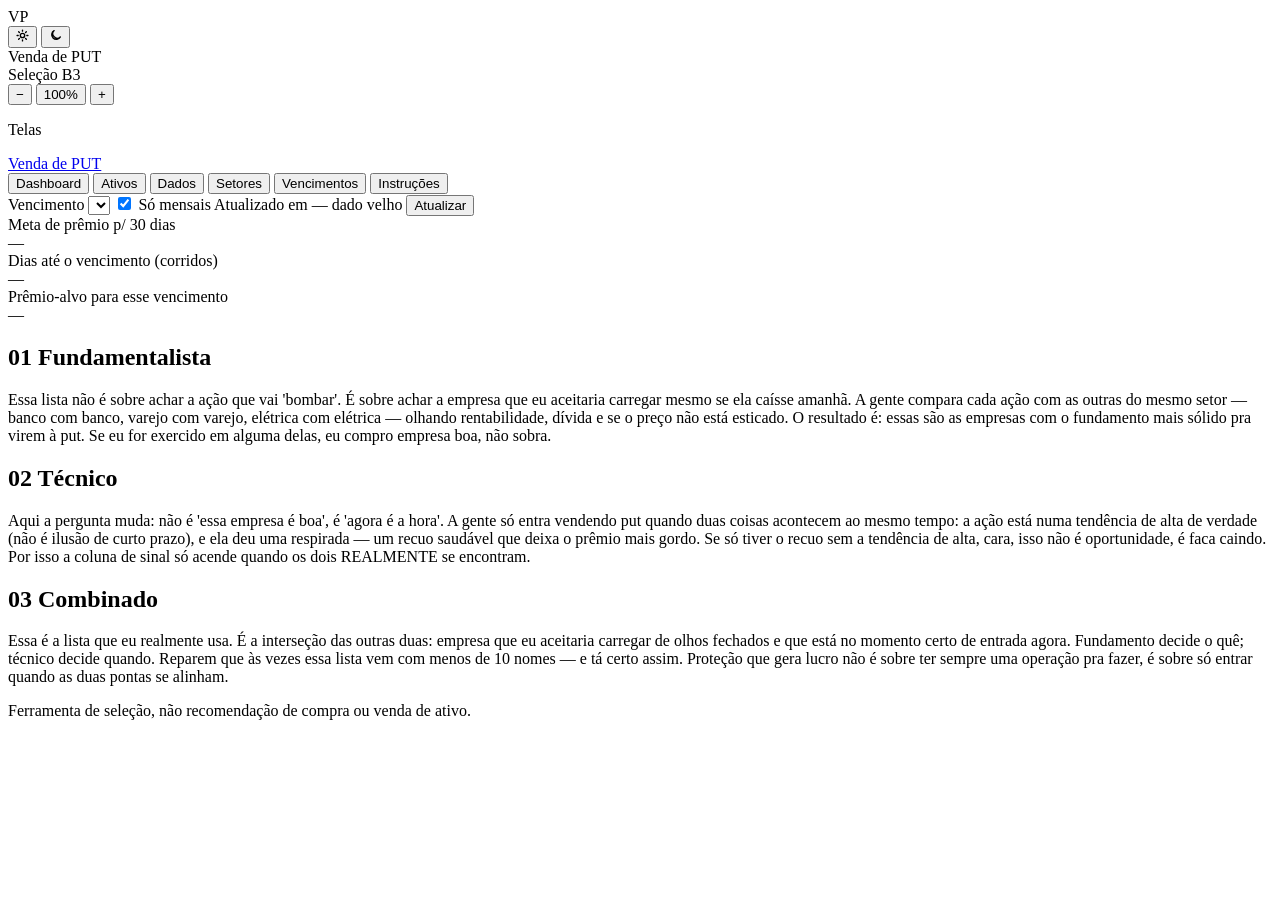
==== src/venda_de_put/web/templates/index.html @ cc8a2dce "feat: aba Instrucoes no visual das listas do dashboard O markdown deixa de ir cru na tela. Titulos n" ====
<!DOCTYPE html>
<html lang="pt-BR">
<head>
  <meta charset="utf-8">
  <meta name="viewport" content="width=device-width, initial-scale=1">
  <title>Venda de PUT</title>
  <link rel="preconnect" href="https://fonts.googleapis.com">
  <link rel="preconnect" href="https://fonts.gstatic.com" crossorigin>
  <link href="https://fonts.googleapis.com/css2?family=Big+Shoulders+Display:wght@600;700;800&family=JetBrains+Mono:wght@500;600;700&display=swap" rel="stylesheet">
  <link rel="stylesheet" href="/static/app.css?v=bui29">
  <script>
    (function () {
      var t, z = 1;
      try { t = localStorage.getItem("vdp-theme"); } catch (e) { t = null; }
      if (t !== "light" && t !== "dark") {
        t = window.matchMedia && matchMedia("(prefers-color-scheme: dark)").matches ? "dark" : "light";
      }
      try {
        var raw = parseFloat(localStorage.getItem("vdp-zoom"));
        if (raw === 1 || (raw >= 0.8 && raw <= 1.6)) z = raw;
      } catch (e) { z = 1; }
      document.documentElement.setAttribute("data-theme", t);
      document.documentElement.style.colorScheme = t;
      document.documentElement.style.setProperty("--ui-zoom", String(z));
      document.documentElement.style.zoom = "";
    })();
  </script>
</head>
<body>
  <div class="desk" aria-hidden="true"></div>
  <div class="shell">
  <aside class="sidebar">
    <div class="sidebar-top">
      <span class="brand-mark">VP</span>
    <div class="theme-switch" role="group" aria-label="Tema">
      <button type="button" class="theme-btn" data-theme-set="light" aria-label="Tema claro" title="Claro">
        <svg width="13" height="13" viewBox="0 0 24 24" fill="none" stroke="currentColor" stroke-width="2.5" stroke-linecap="round" aria-hidden="true">
          <circle cx="12" cy="12" r="4"/>
          <path d="M12 2v2M12 20v2M4.9 4.9l1.4 1.4M17.7 17.7l1.4 1.4M2 12h2M20 12h2M4.9 19.1l1.4-1.4M17.7 6.3l1.4-1.4"/>
        </svg>
      </button>
      <button type="button" class="theme-btn" data-theme-set="dark" aria-label="Tema escuro" title="Escuro">
        <svg width="13" height="13" viewBox="0 0 24 24" fill="none" stroke="currentColor" stroke-width="2.5" stroke-linecap="round" stroke-linejoin="round" aria-hidden="true">
          <path d="M21 14.5A8.5 8.5 0 1 1 9.5 3 7 7 0 0 0 21 14.5z"/>
        </svg>
      </button>
    </div>
    </div>
    <div class="brand-text">
      <div class="brand-name">Venda de PUT</div>
      <div class="brand-sub">Seleção B3</div>
    </div>
    <div class="zoom-switch" role="group" aria-label="Zoom da tela">
      <button type="button" id="zoom-out" aria-label="Diminuir zoom" title="Diminuir">−</button>
      <button type="button" id="zoom-reset" aria-label="Zoom 100%">100%</button>
      <button type="button" id="zoom-in" aria-label="Aumentar zoom" title="Aumentar">+</button>
    </div>
    <p class="nav-label">Telas</p>
    <nav>
      <a class="nav-item active" href="#dashboard">Venda de PUT</a>
    </nav>
  </aside>
  <div class="main">
    <header class="tabs">
      <div class="tab-list" role="tablist">
      <button type="button" class="tab active" data-tab="dashboard">Dashboard</button>
      <button type="button" class="tab" data-tab="ativos">Ativos</button>
      <button type="button" class="tab" data-tab="dados">Dados</button>
      <button type="button" class="tab" data-tab="setores">Setores</button>
      <button type="button" class="tab" data-tab="config" hidden>Config</button>
      <button type="button" class="tab" data-tab="vencimentos">Vencimentos</button>
      <button type="button" class="tab" data-tab="feriados" hidden>Feriados</button>
      <button type="button" class="tab" data-tab="instrucoes">Instruções</button>
      </div>
      <div id="auth-control" class="auth-control" aria-live="polite"></div>
    </header>
    <section id="pane-dashboard" class="pane active">
      <div class="toolbar">
        <label>Vencimento
          <select id="vencimento"></select>
        </label>
        <label class="toggle">
          <input type="checkbox" id="so-mensais" checked>
          Só mensais
        </label>
        <span id="carimbo">Atualizado em —</span>
        <span id="badge-stale" class="badge hidden">dado velho</span>
        <button type="button" id="btn-atualizar">Atualizar</button>
      </div>
      <div class="premio-tape" aria-live="polite">
        <div class="tape-cell">
          <div class="tape-lbl">Meta de prêmio p/ 30 dias</div>
          <div class="tape-val" id="meta-30d">—</div>
        </div>
        <div class="tape-cell">
          <div class="tape-lbl">Dias até o vencimento (corridos)</div>
          <div class="tape-val" id="dias-corridos">—</div>
        </div>
        <div class="tape-cell destaque">
          <div class="tape-lbl">Prêmio-alvo para esse vencimento</div>
          <div class="tape-val" id="premio-alvo">—</div>
        </div>
      </div>
      <div class="lists">
        <article class="list-block">
          <div class="list-banner">
          <h2><span class="sec-idx">01</span> Fundamentalista</h2>
          <p class="narrative">Essa lista não é sobre achar a ação que vai 'bombar'. É sobre achar a empresa que eu aceitaria carregar mesmo se ela caísse amanhã. A gente compara cada ação com as outras do mesmo setor — banco com banco, varejo com varejo, elétrica com elétrica — olhando rentabilidade, dívida e se o preço não está esticado. O resultado é: essas são as empresas com o fundamento mais sólido pra virem à put. Se eu for exercido em alguma delas, eu compro empresa boa, não sobra.</p>
          </div>
          <div id="cards-fundamentalista" class="cards"></div>
        </article>
        <article class="list-block">
          <div class="list-banner">
          <h2><span class="sec-idx">02</span> Técnico</h2>
          <p class="narrative">Aqui a pergunta muda: não é 'essa empresa é boa', é 'agora é a hora'. A gente só entra vendendo put quando duas coisas acontecem ao mesmo tempo: a ação está numa tendência de alta de verdade (não é ilusão de curto prazo), e ela deu uma respirada — um recuo saudável que deixa o prêmio mais gordo. Se só tiver o recuo sem a tendência de alta, cara, isso não é oportunidade, é faca caindo. Por isso a coluna de sinal só acende quando os dois REALMENTE se encontram.</p>
          </div>
          <div id="cards-tecnico" class="cards"></div>
        </article>
        <article class="list-block">
          <div class="list-banner">
          <h2><span class="sec-idx">03</span> Combinado</h2>
          <p class="narrative">Essa é a lista que eu realmente usa. É a interseção das outras duas: empresa que eu aceitaria carregar de olhos fechados e que está no momento certo de entrada agora. Fundamento decide o quê; técnico decide quando. Reparem que às vezes essa lista vem com menos de 10 nomes — e tá certo assim. Proteção que gera lucro não é sobre ter sempre uma operação pra fazer, é sobre só entrar quando as duas pontas se alinham.</p>
          </div>
          <div id="cards-combinado" class="cards"></div>
        </article>
      </div>
    </section>
    <section id="pane-ativos" class="pane" hidden>
      <div class="toolbar">
        <label>Filtro
          <input type="search" id="filtro-ativos" placeholder="ticker ou grupo">
        </label>
        <label class="toggle">
          <input type="checkbox" id="mostrar-calculo">
          mostrar cálculo
        </label>
      </div>
      <div class="table-wrap"><table id="tbl-ativos" class="data-table"></table></div>
    </section>
    <section id="pane-dados" class="pane" hidden>
      <p id="carimbo-dados" class="carimbo-linha"></p>
      <div class="table-wrap"><table id="tbl-dados" class="data-table"></table></div>
    </section>
    <section id="pane-setores" class="pane" hidden>
      <div class="table-wrap"><table id="tbl-setores" class="data-table"></table></div>
    </section>
    <section id="pane-config" class="pane" hidden>
      <form id="form-config" class="config-form">
        <div class="calc-premio">
          <h3>Calculadora de prêmio-alvo por vencimento</h3>
          <p class="calc-help">Os mesmos três campos da planilha. O último é fórmula: Meta 30d × √(dias / 30).</p>
          <label>Meta de prêmio p/ 30 dias
            <input class="edit" id="calc-meta-30d" name="meta_premio_30d" type="text" inputmode="decimal" autocomplete="off">
          </label>
          <label>Dias até o vencimento (corridos)
            <input class="edit" id="calc-dias" type="number" step="1">
          </label>
          <label>Prêmio-alvo para esse vencimento
            <output id="calc-alvo" class="calc-out">—</output>
          </label>
        </div>
        <label>IFR mín <input class="edit" name="ifr_min" type="number" step="any"></label>
        <label>IFR máx <input class="edit" name="ifr_max" type="number" step="any"></label>
        <label>Folga <input class="edit" name="folga" type="number" step="any"></label>
        <label>MM períodos <input class="edit" name="mm_periodos" type="number"></label>
        <label>MM tipo <input class="edit" name="mm_tipo" type="text"></label>
        <label>IFR períodos <input class="edit" name="ifr_periodos" type="number"></label>
        <label>Boll períodos <input class="edit" name="boll_periodos" type="number"></label>
        <label>Boll desvios <input class="edit" name="boll_desvios" type="number" step="any"></label>
        <label>HV períodos <input class="edit" name="hv_periodos" type="number"></label>
        <label>Horários scrape <input class="edit" name="scrape_times" type="text"></label>
        <label>Dias Fundamentus <input class="edit" name="fundamentus_days" type="text"></label>
        <label>Hora Fundamentus <input class="edit" name="fundamentus_time" type="text"></label>
        <label class="date-combo-label">Vencimentos até
          <span class="date-combo">
            <input type="text" class="edit date-combo-input" name="calendario_ate" id="calendario-ate" inputmode="numeric" maxlength="10" placeholder="dd/mm/aaaa" autocomplete="off">
            <input type="date" id="calendario-ate-picker" class="date-picker-src" tabindex="-1" aria-hidden="true">
            <button type="button" id="calendario-ate-cal" class="date-combo-cal-btn" aria-label="Abrir calendário" title="Calendário">
              <svg width="14" height="14" viewBox="0 0 24 24" fill="none" stroke="currentColor" stroke-width="2.2" stroke-linecap="round" stroke-linejoin="round" aria-hidden="true">
                <rect x="3" y="5" width="18" height="16" rx="2"/>
                <path d="M8 3v4M16 3v4M3 11h18"/>
              </svg>
            </button>
          </span>
        </label>
        <div class="scrape-panel">
          <h3>Raspagem</h3>
          <p id="scrape-ultima" class="scrape-ultima">Última raspagem: sem dado</p>
          <ol id="scrape-passos" class="scrape-passos" aria-label="Passos da raspagem">
            <li data-step="yahoo" data-status="pendente"><span class="scrape-step-name">Yahoo</span><span class="scrape-step-state">pendente</span></li>
            <li data-step="oplab" data-status="pendente"><span class="scrape-step-name">OpLab</span><span class="scrape-step-state">pendente</span></li>
            <li data-step="fundamentus" data-status="pendente"><span class="scrape-step-name">Fundamentus</span><span class="scrape-step-state">pendente</span></li>
            <li data-step="oplab_cadeia" data-status="pendente"><span class="scrape-step-name">Cadeia</span><span class="scrape-step-state">pendente</span></li>
          </ol>
          <p class="calc-help">Dispara a coleta de dados fora dos horários agendados, sem esperar o próximo horário do timer. Coleta preços e histórico (Yahoo), volatilidade implícita e cadeia de opções (OpLab) e, se marcado abaixo, indicadores fundamentalistas (Fundamentus).</p>
          <p class="scrape-warn">Evite clicar repetidas vezes em pouco tempo: cada raspagem faz várias requisições reais aos sites de origem, e fazer isso com frequência pode levar esses sites a bloquear ou limitar o acesso da ferramenta, prejudicando a coleta agendada também.</p>
          <label class="toggle"><input type="checkbox" id="scrape-incluir-fundamentus"> Incluir Fundamentus (https://fundamentus.com.br/resultado.php)</label>
          <button type="button" id="btn-raspar">Raspar dados agora</button>
          <p id="scrape-status" class="scrape-status" aria-live="polite"></p>
        </div>
        <button type="submit" id="btn-salvar-config">Salvar</button>
      </form>
    </section>
    <section id="pane-vencimentos" class="pane" hidden>
      <div class="table-wrap"><table id="tbl-vencimentos" class="data-table"></table></div>
    </section>
    <section id="pane-feriados" class="pane" hidden>
      <div class="toolbar">
        <label class="date-combo-label">Data
          <span class="date-combo">
            <input type="text" class="date-combo-input" id="feriado-data" inputmode="numeric" maxlength="10" placeholder="dd/mm/aaaa" autocomplete="off">
            <input type="date" id="feriado-data-picker" class="date-picker-src" tabindex="-1" aria-hidden="true">
            <button type="button" id="feriado-data-cal" class="date-combo-cal-btn" aria-label="Abrir calendário" title="Calendário">
              <svg width="14" height="14" viewBox="0 0 24 24" fill="none" stroke="currentColor" stroke-width="2.2" stroke-linecap="round" stroke-linejoin="round" aria-hidden="true">
                <rect x="3" y="5" width="18" height="16" rx="2"/>
                <path d="M8 3v4M16 3v4M3 11h18"/>
              </svg>
            </button>
          </span>
        </label>
        <label>Descrição <input type="text" id="feriado-desc"></label>
        <button type="button" id="btn-add-feriado">Adicionar</button>
      </div>
      <div class="table-wrap"><table id="tbl-feriados" class="data-table"></table></div>
    </section>
    <section id="pane-instrucoes" class="pane" hidden>
      <article id="texto-instrucoes" class="instrucoes"></article>
    </section>
    <footer>Ferramenta de seleção, não recomendação de compra ou venda de ativo.</footer>
  </div>
  </div>
  <div id="login-modal" class="modal-overlay" hidden>
    <form id="login-form" class="modal-card" role="dialog" aria-modal="true" aria-labelledby="login-title">
      <h3 id="login-title">Login de administrador</h3>
      <label class="modal-field">Senha
        <input type="password" id="login-password" name="password" autocomplete="current-password" required>
      </label>
      <p id="login-error" class="modal-error" aria-live="polite"></p>
      <div class="modal-actions">
        <button type="button" id="login-cancel" class="modal-btn-secondary">Cancelar</button>
        <button type="submit" id="login-submit" class="modal-btn-primary">Entrar</button>
      </div>
    </form>
  </div>
  <script src="/static/app.js?v=bui29"></script>
</body>
</html>
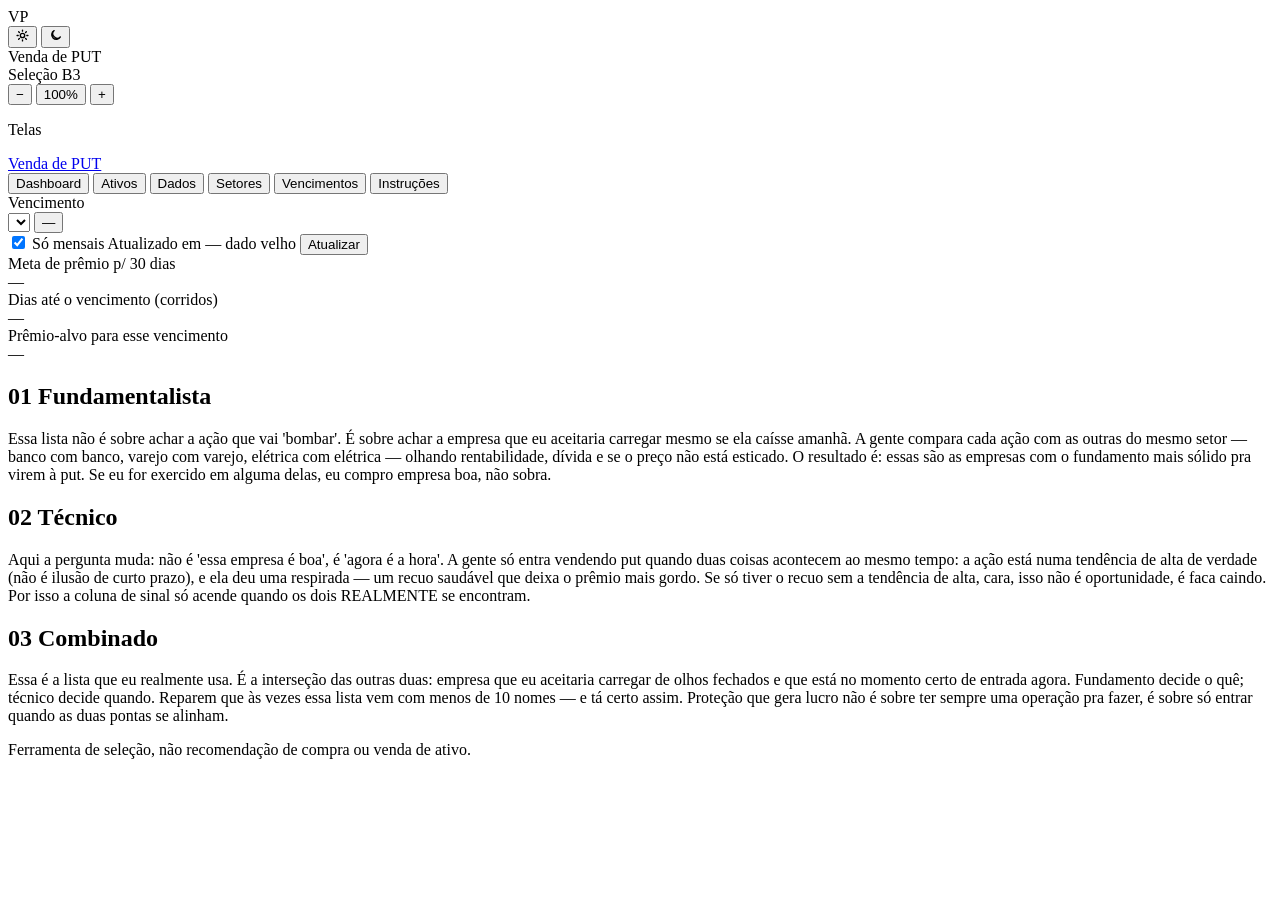
==== commit 108e959a: "style: seletor de vencimento com fonte e scroll da UI" ====
--- a/src/venda_de_put/web/templates/index.html
+++ b/src/venda_de_put/web/templates/index.html
@@ -7,7 +7,7 @@
   <link rel="preconnect" href="https://fonts.googleapis.com">
   <link rel="preconnect" href="https://fonts.gstatic.com" crossorigin>
   <link href="https://fonts.googleapis.com/css2?family=Big+Shoulders+Display:wght@600;700;800&family=JetBrains+Mono:wght@500;600;700&display=swap" rel="stylesheet">
-  <link rel="stylesheet" href="/static/app.css?v=bui29">
+  <link rel="stylesheet" href="static/app.css?v=bui31">
   <script>
     (function () {
       var t, z = 1;
@@ -76,8 +76,12 @@
     </header>
     <section id="pane-dashboard" class="pane active">
       <div class="toolbar">
-        <label>Vencimento
-          <select id="vencimento"></select>
+        <label class="venc-label">Vencimento
+          <div class="venc-combo">
+            <select id="vencimento" tabindex="-1" aria-hidden="true"></select>
+            <button type="button" id="vencimento-btn" class="venc-combo-btn" aria-haspopup="listbox" aria-expanded="false" aria-controls="vencimento-list">—</button>
+            <ul id="vencimento-list" class="venc-combo-list" hidden role="listbox" tabindex="-1"></ul>
+          </div>
         </label>
         <label class="toggle">
           <input type="checkbox" id="so-mensais" checked>
@@ -242,6 +246,6 @@
       </div>
     </form>
   </div>
-  <script src="/static/app.js?v=bui29"></script>
+  <script src="static/app.js?v=bui31"></script>
 </body>
 </html>
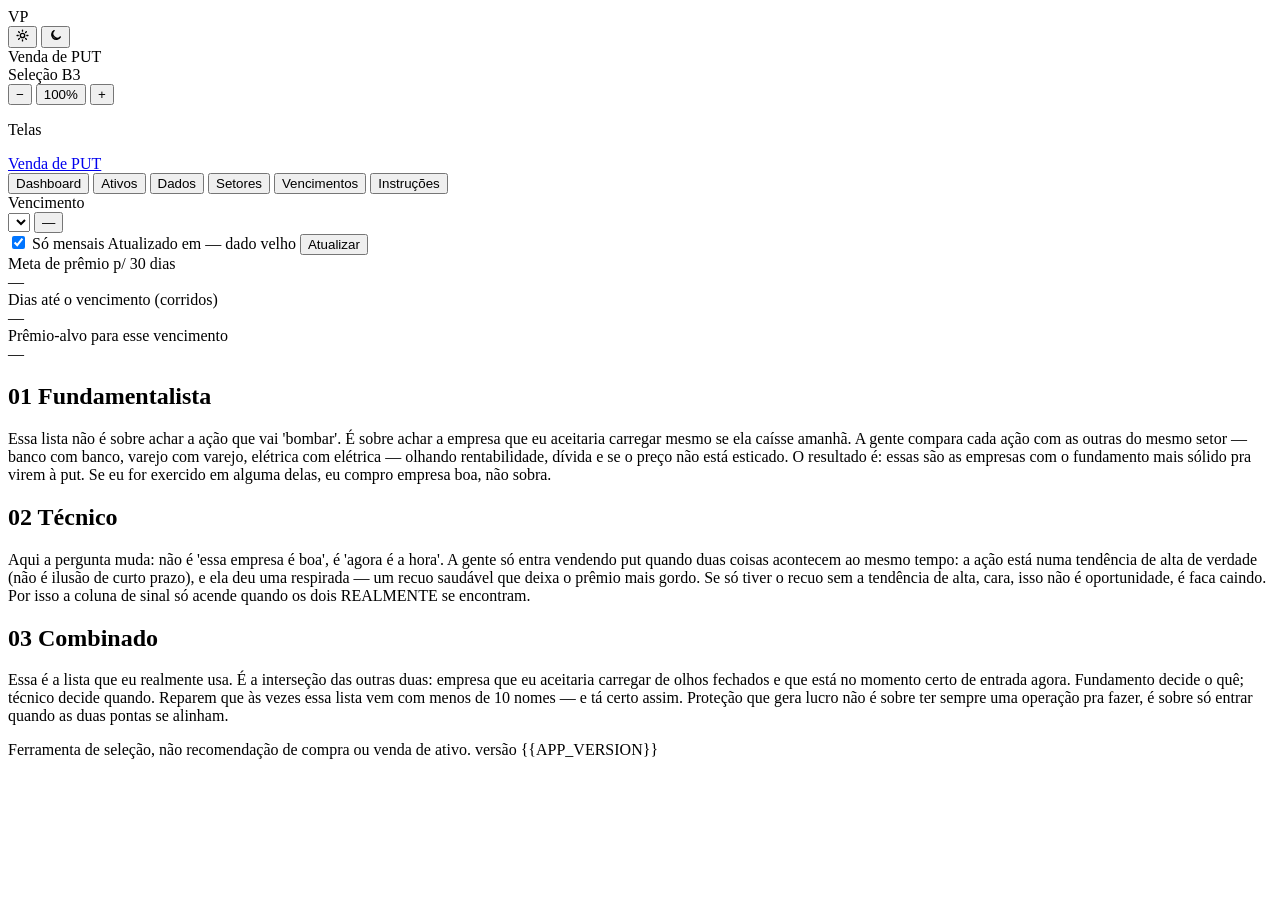
==== commit e2837f06: "feat: mostra versao 1.0.0 no rodape da pagina A home injeta venda_de_put.__version__ no footer, ao l" ====
--- a/src/venda_de_put/web/templates/index.html
+++ b/src/venda_de_put/web/templates/index.html
@@ -7,7 +7,7 @@
   <link rel="preconnect" href="https://fonts.googleapis.com">
   <link rel="preconnect" href="https://fonts.gstatic.com" crossorigin>
   <link href="https://fonts.googleapis.com/css2?family=Big+Shoulders+Display:wght@600;700;800&family=JetBrains+Mono:wght@500;600;700&display=swap" rel="stylesheet">
-  <link rel="stylesheet" href="static/app.css?v=bui31">
+  <link rel="stylesheet" href="static/app.css?v=bui33">
   <script>
     (function () {
       var t, z = 1;
@@ -105,6 +105,7 @@
           <div class="tape-val" id="premio-alvo">—</div>
         </div>
       </div>
+      <p id="price-notice" class="price-notice hidden" role="status"></p>
       <div class="lists">
         <article class="list-block">
           <div class="list-banner">
@@ -130,20 +131,33 @@
       </div>
     </section>
     <section id="pane-ativos" class="pane" hidden>
-      <div class="toolbar">
-        <label>Filtro
-          <input type="search" id="filtro-ativos" placeholder="ticker ou grupo">
-        </label>
-        <label class="toggle">
-          <input type="checkbox" id="mostrar-calculo">
-          mostrar cálculo
-        </label>
-      </div>
-      <div class="table-wrap"><table id="tbl-ativos" class="data-table"></table></div>
+      <article class="list-block">
+        <div class="list-banner">
+          <h2>Ativos</h2>
+          <p class="narrative">O preço à vista desta tabela é o da última raspagem (Yahoo), não o pregão ao vivo. Cotações cerca de 15 minutos atrasadas em relação ao horário da coleta. Indicadores, strike e prêmio partem desse número.</p>
+        </div>
+        <div class="toolbar">
+          <label>Filtro
+            <input type="search" id="filtro-ativos" placeholder="ticker ou grupo">
+          </label>
+          <label class="toggle">
+            <input type="checkbox" id="mostrar-calculo">
+            mostrar cálculo
+          </label>
+          <span id="carimbo-ativos">Atualizado em —</span>
+        </div>
+        <div class="table-wrap"><table id="tbl-ativos" class="data-table"></table></div>
+      </article>
     </section>
     <section id="pane-dados" class="pane" hidden>
-      <p id="carimbo-dados" class="carimbo-linha"></p>
-      <div class="table-wrap"><table id="tbl-dados" class="data-table"></table></div>
+      <article class="list-block">
+        <div class="list-banner">
+          <h2>Dados do Fundamentus</h2>
+          <p class="narrative">Indicadores fundamentalistas do site Fundamentus (https://fundamentus.com.br/resultado.php), gravados no snapshot. A cotação desta aba é a do Fundamentus — não o preço à vista da última raspagem do Yahoo, que fica na aba Ativos.</p>
+        </div>
+        <p id="carimbo-dados" class="carimbo-linha"></p>
+        <div class="table-wrap"><table id="tbl-dados" class="data-table"></table></div>
+      </article>
     </section>
     <section id="pane-setores" class="pane" hidden>
       <div class="table-wrap"><table id="tbl-setores" class="data-table"></table></div>
@@ -230,7 +244,7 @@
     <section id="pane-instrucoes" class="pane" hidden>
       <article id="texto-instrucoes" class="instrucoes"></article>
     </section>
-    <footer>Ferramenta de seleção, não recomendação de compra ou venda de ativo.</footer>
+    <footer>Ferramenta de seleção, não recomendação de compra ou venda de ativo. <span class="app-version">versão {{APP_VERSION}}</span></footer>
   </div>
   </div>
   <div id="login-modal" class="modal-overlay" hidden>
@@ -246,6 +260,6 @@
       </div>
     </form>
   </div>
-  <script src="static/app.js?v=bui31"></script>
+  <script src="static/app.js?v=bui32"></script>
 </body>
 </html>
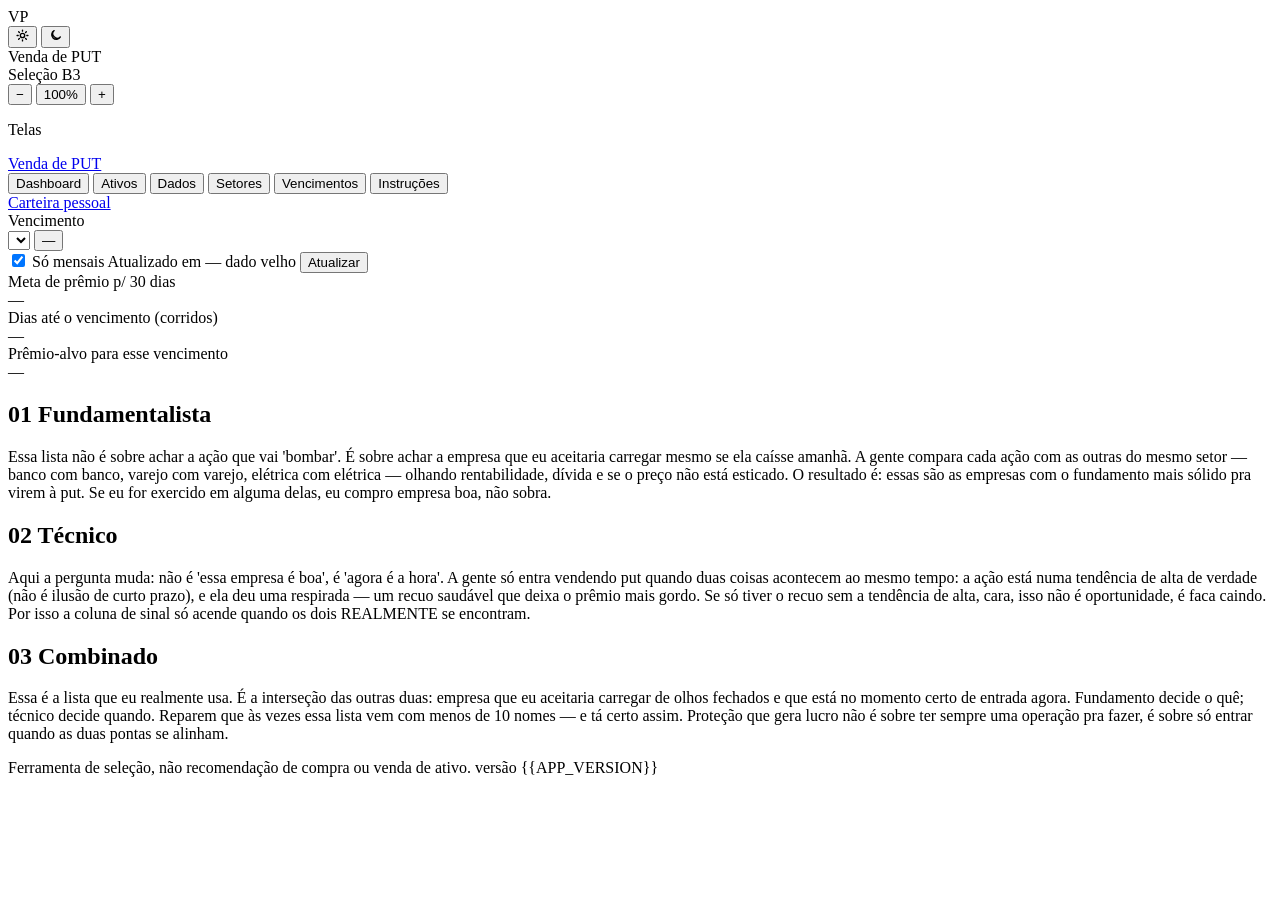
==== commit a8aebe16: "feat: adiciona pagina e login da carteira pessoal" ====
--- a/src/venda_de_put/web/templates/index.html
+++ b/src/venda_de_put/web/templates/index.html
@@ -63,15 +63,16 @@
   <div class="main">
     <header class="tabs">
       <div class="tab-list" role="tablist">
-      <button type="button" class="tab active" data-tab="dashboard">Dashboard</button>
-      <button type="button" class="tab" data-tab="ativos">Ativos</button>
-      <button type="button" class="tab" data-tab="dados">Dados</button>
-      <button type="button" class="tab" data-tab="setores">Setores</button>
-      <button type="button" class="tab" data-tab="config" hidden>Config</button>
-      <button type="button" class="tab" data-tab="vencimentos">Vencimentos</button>
-      <button type="button" class="tab" data-tab="feriados" hidden>Feriados</button>
-      <button type="button" class="tab" data-tab="instrucoes">Instruções</button>
-      </div>
+      <button type="button" role="tab" class="tab active" data-tab="dashboard">Dashboard</button>
+      <button type="button" role="tab" class="tab" data-tab="ativos">Ativos</button>
+      <button type="button" role="tab" class="tab" data-tab="dados">Dados</button>
+      <button type="button" role="tab" class="tab" data-tab="setores">Setores</button>
+      <button type="button" role="tab" class="tab" data-tab="config" hidden>Config</button>
+      <button type="button" role="tab" class="tab" data-tab="vencimentos">Vencimentos</button>
+      <button type="button" role="tab" class="tab" data-tab="feriados" hidden>Feriados</button>
+      <button type="button" role="tab" class="tab" data-tab="instrucoes">Instruções</button>
+      </div>
+      <a class="personal-wallet-link" href="carteira">Carteira pessoal</a>
       <div id="auth-control" class="auth-control" aria-live="polite"></div>
     </header>
     <section id="pane-dashboard" class="pane active">
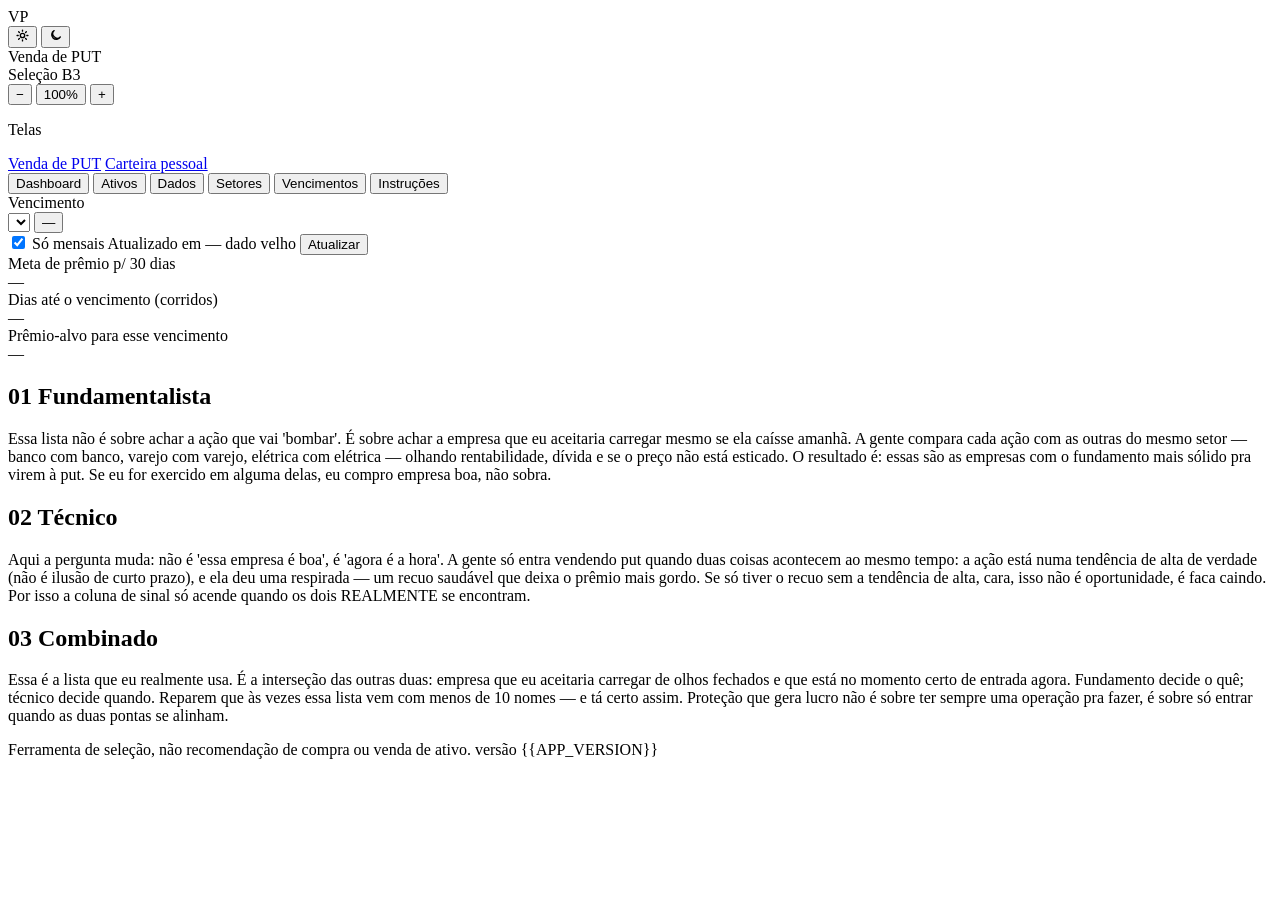
==== commit 5b73d459: "feat: move link da carteira para o sidebar" ====
--- a/src/venda_de_put/web/templates/index.html
+++ b/src/venda_de_put/web/templates/index.html
@@ -58,6 +58,7 @@
     <p class="nav-label">Telas</p>
     <nav>
       <a class="nav-item active" href="#dashboard">Venda de PUT</a>
+      <a class="nav-item" href="carteira">Carteira pessoal</a>
     </nav>
   </aside>
   <div class="main">
@@ -72,7 +73,6 @@
       <button type="button" role="tab" class="tab" data-tab="feriados" hidden>Feriados</button>
       <button type="button" role="tab" class="tab" data-tab="instrucoes">Instruções</button>
       </div>
-      <a class="personal-wallet-link" href="carteira">Carteira pessoal</a>
       <div id="auth-control" class="auth-control" aria-live="polite"></div>
     </header>
     <section id="pane-dashboard" class="pane active">
